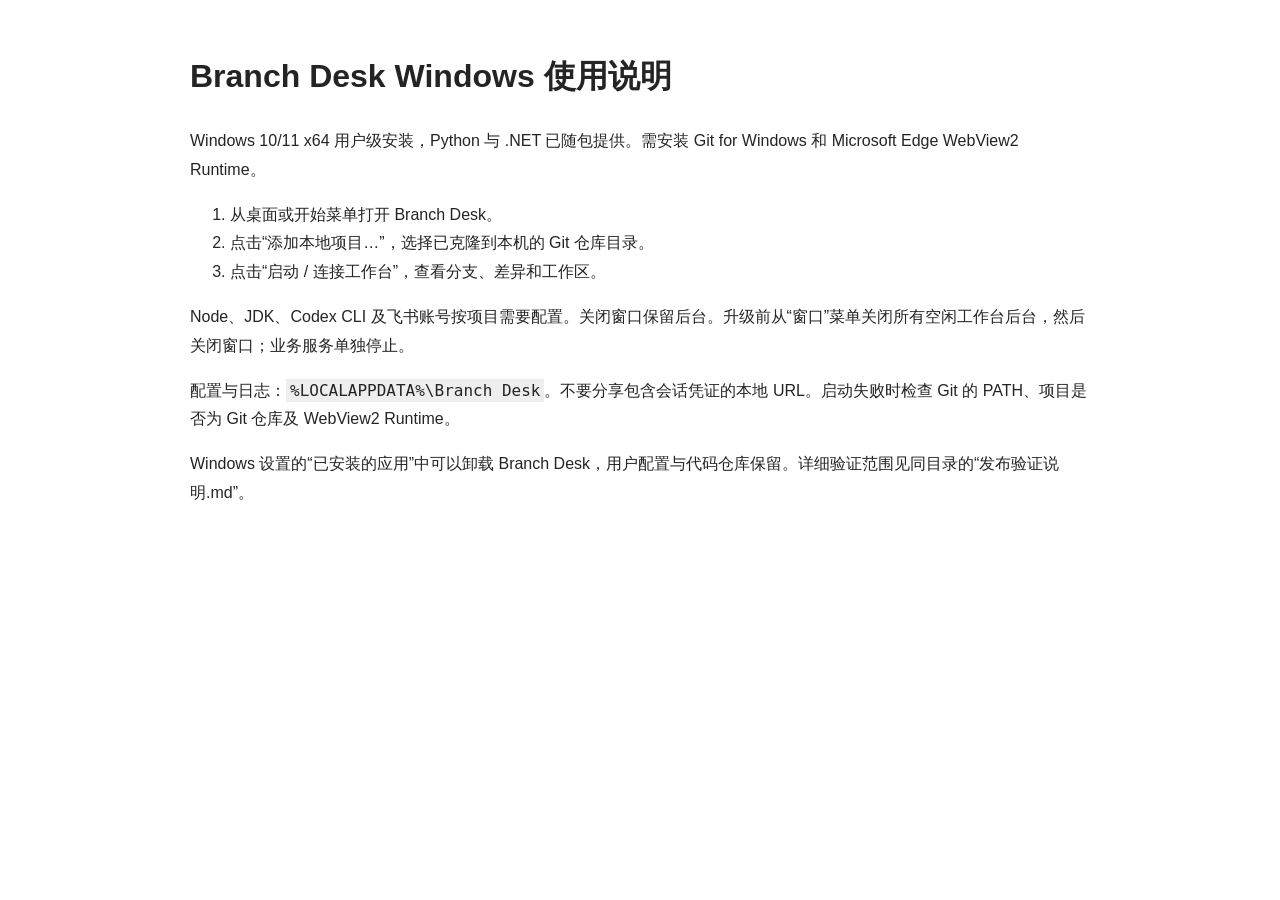
==== docs/Windows使用与Codex排障手册.html @ 3a913360 "Import Branch Desk and fix Windows packaging and owner-rights ACL compatibility" ====
<!doctype html><html lang="zh-CN"><meta charset="utf-8"><title>Branch Desk Windows 使用说明</title><style>body{font:16px/1.8 'Microsoft YaHei',sans-serif;max-width:900px;margin:48px auto;padding:0 24px;color:#242424}code{background:#eee;padding:2px 4px}</style><h1>Branch Desk Windows 使用说明</h1><p>Windows 10/11 x64 用户级安装，Python 与 .NET 已随包提供。需安装 Git for Windows 和 Microsoft Edge WebView2 Runtime。</p><ol><li>从桌面或开始菜单打开 Branch Desk。</li><li>点击“添加本地项目…”，选择已克隆到本机的 Git 仓库目录。</li><li>点击“启动 / 连接工作台”，查看分支、差异和工作区。</li></ol><p>Node、JDK、Codex CLI 及飞书账号按项目需要配置。关闭窗口保留后台。升级前从“窗口”菜单关闭所有空闲工作台后台，然后关闭窗口；业务服务单独停止。</p><p>配置与日志：<code>%LOCALAPPDATA%\Branch Desk</code>。不要分享包含会话凭证的本地 URL。启动失败时检查 Git 的 PATH、项目是否为 Git 仓库及 WebView2 Runtime。</p><p>Windows 设置的“已安装的应用”中可以卸载 Branch Desk，用户配置与代码仓库保留。详细验证范围见同目录的“发布验证说明.md”。</p></html>
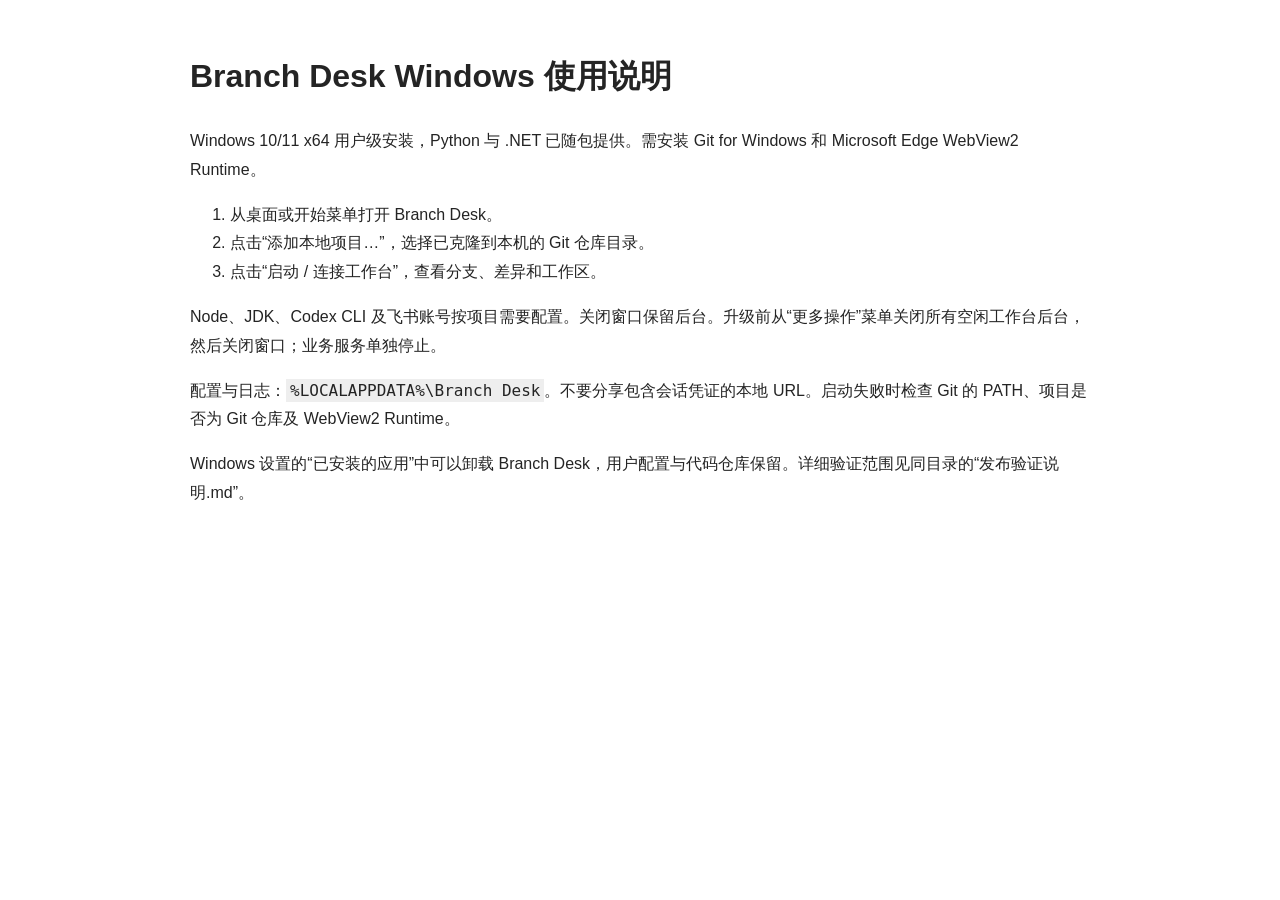
==== commit c97da533: "Remove native Windows menu bar and move desktop actions into the workspace menu" ====
--- a/docs/Windows使用与Codex排障手册.html
+++ b/docs/Windows使用与Codex排障手册.html
@@ -1 +1 @@
-<!doctype html><html lang="zh-CN"><meta charset="utf-8"><title>Branch Desk Windows 使用说明</title><style>body{font:16px/1.8 'Microsoft YaHei',sans-serif;max-width:900px;margin:48px auto;padding:0 24px;color:#242424}code{background:#eee;padding:2px 4px}</style><h1>Branch Desk Windows 使用说明</h1><p>Windows 10/11 x64 用户级安装，Python 与 .NET 已随包提供。需安装 Git for Windows 和 Microsoft Edge WebView2 Runtime。</p><ol><li>从桌面或开始菜单打开 Branch Desk。</li><li>点击“添加本地项目…”，选择已克隆到本机的 Git 仓库目录。</li><li>点击“启动 / 连接工作台”，查看分支、差异和工作区。</li></ol><p>Node、JDK、Codex CLI 及飞书账号按项目需要配置。关闭窗口保留后台。升级前从“窗口”菜单关闭所有空闲工作台后台，然后关闭窗口；业务服务单独停止。</p><p>配置与日志：<code>%LOCALAPPDATA%\Branch Desk</code>。不要分享包含会话凭证的本地 URL。启动失败时检查 Git 的 PATH、项目是否为 Git 仓库及 WebView2 Runtime。</p><p>Windows 设置的“已安装的应用”中可以卸载 Branch Desk，用户配置与代码仓库保留。详细验证范围见同目录的“发布验证说明.md”。</p></html>
+<!doctype html><html lang="zh-CN"><meta charset="utf-8"><title>Branch Desk Windows 使用说明</title><style>body{font:16px/1.8 'Microsoft YaHei',sans-serif;max-width:900px;margin:48px auto;padding:0 24px;color:#242424}code{background:#eee;padding:2px 4px}</style><h1>Branch Desk Windows 使用说明</h1><p>Windows 10/11 x64 用户级安装，Python 与 .NET 已随包提供。需安装 Git for Windows 和 Microsoft Edge WebView2 Runtime。</p><ol><li>从桌面或开始菜单打开 Branch Desk。</li><li>点击“添加本地项目…”，选择已克隆到本机的 Git 仓库目录。</li><li>点击“启动 / 连接工作台”，查看分支、差异和工作区。</li></ol><p>Node、JDK、Codex CLI 及飞书账号按项目需要配置。关闭窗口保留后台。升级前从“更多操作”菜单关闭所有空闲工作台后台，然后关闭窗口；业务服务单独停止。</p><p>配置与日志：<code>%LOCALAPPDATA%\Branch Desk</code>。不要分享包含会话凭证的本地 URL。启动失败时检查 Git 的 PATH、项目是否为 Git 仓库及 WebView2 Runtime。</p><p>Windows 设置的“已安装的应用”中可以卸载 Branch Desk，用户配置与代码仓库保留。详细验证范围见同目录的“发布验证说明.md”。</p></html>
